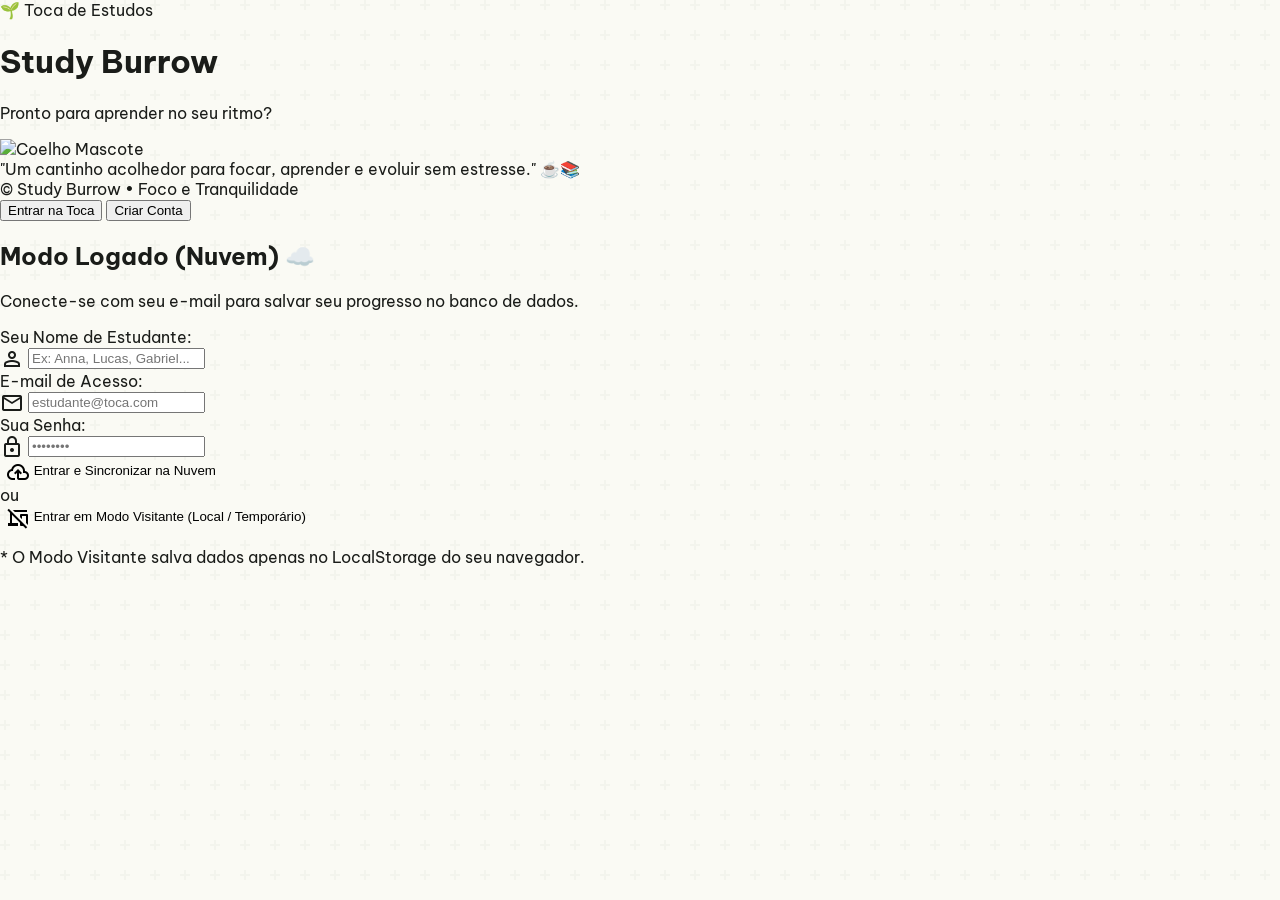
==== login.html @ 401bff1f "Repage-Study-burroy-Antigravity-" ====
<!DOCTYPE html>
<html lang="pt-BR" class="light">
<head>
  <meta charset="utf-8"/>
  <meta name="viewport" content="width=device-width, initial-scale=1.0"/>
  <title>Study Burrow | Login & Autenticação</title>
  
  <!-- Tailwind CSS & Plugins -->
  <script src="https://cdn.tailwindcss.com?plugins=forms,container-queries"></script>
  
  <!-- Fonts -->
  <link href="https://fonts.googleapis.com/css2?family=Be+Vietnam+Pro:wght@400;500;600;700&family=Plus+Jakarta+Sans:wght@500;600;700;800&family=Quicksand:wght@500;600;700&display=swap" rel="stylesheet"/>
  <link href="https://fonts.googleapis.com/css2?family=Material+Symbols+Outlined:wght,FILL@100..700,0..1&display=swap" rel="stylesheet"/>

  <!-- Firebase SDK (Compat) -->
  <script src="https://www.gstatic.com/firebasejs/10.8.0/firebase-app-compat.js"></script>
  <script src="https://www.gstatic.com/firebasejs/10.8.0/firebase-auth-compat.js"></script>
  <script src="https://www.gstatic.com/firebasejs/10.8.0/firebase-firestore-compat.js"></script>
  
  <!-- Tailwind Configuration -->
  <script id="tailwind-config">
    tailwind.config = {
      darkMode: "class",
      theme: {
        extend: {
          colors: {
            "primary": "#36522e",
            "primary-container": "#4d6a44",
            "secondary": "#805533",
            "secondary-container": "#fdc39a",
            "background": "#fafaf4",
            "surface": "#fafaf4",
            "on-surface": "#1a1c19",
            "on-surface-variant": "#434840"
          },
          fontFamily: {
            "headline": ["Plus Jakarta Sans", "sans-serif"],
            "body": ["Be Vietnam Pro", "sans-serif"],
            "label": ["Quicksand", "sans-serif"]
          }
        }
      }
    };
  </script>
  
  <link rel="stylesheet" href="style.css"/>
</head>
<body class="bg-[#fafaf4] text-[#1a1c19] font-body min-h-screen flex items-center justify-center p-4 md:p-8 select-none">

  <!-- Main Login Card Container -->
  <div class="w-full max-w-4xl bg-[#fdf9f0] border-4 border-[#7d5231] rounded-[2.5rem] shadow-[0_12px_0_0_rgba(125,82,49,1)] overflow-hidden grid grid-cols-1 md:grid-cols-12 relative my-auto">
    
    <!-- Left Side Decorative Welcome -->
    <div class="md:col-span-5 bg-[#f1eee5] border-b-4 md:border-b-0 md:border-r-4 border-[#7d5231] p-6 md:p-8 flex flex-col justify-between items-center text-center relative overflow-hidden">
      <div>
        <span class="bg-[#c6edc4] text-[#012108] text-xs font-bold px-3 py-1 rounded-full border border-[#436444] inline-block mb-2">
          🌱 Toca de Estudos
        </span>
        <h1 class="font-headline text-3xl font-bold text-[#7d5231]">Study Burrow</h1>
        <p class="font-body text-xs text-[#424841] mt-1">Pronto para aprender no seu ritmo?</p>
      </div>

      <div class="my-4 relative">
        <div class="w-36 h-36 mx-auto flex items-center justify-center bg-surface-container rounded-full border-4 border-[#7d5231] shadow-inner overflow-hidden">
          <img class="w-full h-full object-cover" alt="Coelho Mascote" src="https://lh3.googleusercontent.com/aida-public/[base64]"/>
        </div>
        <div class="mt-3 bg-[#fdf9f0] border-2 border-[#7d5231] p-3 rounded-xl text-xs text-[#7d5231] font-semibold italic max-w-xs mx-auto">
          "Um cantinho acolhedor para focar, aprender e evoluir sem estresse." ☕📚
        </div>
      </div>

      <div class="text-[11px] text-[#737970] font-medium">
        © Study Burrow • Foco e Tranquilidade
      </div>
    </div>

    <!-- Right Side Authentication Forms -->
    <div class="md:col-span-7 p-6 sm:p-8 flex flex-col justify-center bg-[#fdf9f0]">
      
      <!-- Tab Switcher (Entrar na Nuvem vs Criar Conta) -->
      <div class="flex bg-[#e6e2d9] p-1.5 rounded-2xl border-2 border-[#c2c8be] mb-5 font-bold text-sm">
        <button type="button" onclick="setAuthMode('login')" id="tab-btn-login" class="flex-1 py-2.5 rounded-xl transition-all cursor-pointer bg-[#436444] text-white shadow-md">
          Entrar na Toca
        </button>
        <button type="button" onclick="setAuthMode('signup')" id="tab-btn-signup" class="flex-1 py-2.5 rounded-xl transition-all cursor-pointer text-[#424841] hover:bg-[#dddad1]">
          Criar Conta
        </button>
      </div>

      <!-- Mode Banner Header -->
      <div class="mb-4">
        <h2 id="auth-title-text" class="font-headline text-2xl font-bold text-[#7d5231]">Modo Logado (Nuvem) ☁️</h2>
        <p id="auth-desc-text" class="font-body text-xs text-[#424841] mt-1">Conecte-se com seu e-mail para salvar seu progresso no banco de dados.</p>
      </div>

      <!-- Feedback / Error Message Box -->
      <div id="auth-error-box" class="hidden mb-4 p-3 bg-[#ffdad6] text-[#93000a] border-2 border-[#ba1a1a] rounded-xl text-xs font-bold"></div>

      <!-- Auth Form -->
      <form onsubmit="handleFormSubmit(event)" class="space-y-3.5">
        <div id="field-name" class="hidden">
          <label class="block font-bold text-xs text-[#7d5231] uppercase mb-1">Seu Nome de Estudante:</label>
          <div class="relative">
            <span class="material-symbols-outlined absolute left-3 top-2.5 text-[#7d5231] text-lg">person</span>
            <input id="input-name" type="text" placeholder="Ex: Anna, Lucas, Gabriel..." class="w-full bg-white border-2 border-[#c2c8be] rounded-xl py-2 pl-10 pr-3 font-body text-sm focus:outline-none focus:border-[#436444]"/>
          </div>
        </div>

        <div>
          <label class="block font-bold text-xs text-[#7d5231] uppercase mb-1">E-mail de Acesso:</label>
          <div class="relative">
            <span class="material-symbols-outlined absolute left-3 top-2.5 text-[#7d5231] text-lg">mail</span>
            <input id="input-email" required type="email" placeholder="estudante@toca.com" class="w-full bg-white border-2 border-[#c2c8be] rounded-xl py-2 pl-10 pr-3 font-body text-sm focus:outline-none focus:border-[#436444]"/>
          </div>
        </div>

        <div>
          <label class="block font-bold text-xs text-[#7d5231] uppercase mb-1">Sua Senha:</label>
          <div class="relative">
            <span class="material-symbols-outlined absolute left-3 top-2.5 text-[#7d5231] text-lg">lock</span>
            <input id="input-password" required type="password" placeholder="••••••••" class="w-full bg-white border-2 border-[#c2c8be] rounded-xl py-2 pl-10 pr-3 font-body text-sm focus:outline-none focus:border-[#436444]"/>
          </div>
        </div>

        <button type="submit" id="btn-submit-auth" class="chunky-btn btn-primary w-full rounded-2xl cursor-pointer pt-2">
          <span id="btn-submit-inner" class="chunky-btn-inner bg-[#436444] hover:bg-[#385439] text-white font-body font-bold text-sm py-3 rounded-2xl flex justify-center items-center gap-2">
            <span class="material-symbols-outlined text-lg">cloud_upload</span>
            Entrar e Sincronizar na Nuvem
          </span>
        </button>
      </form>

      <!-- Divider -->
      <div class="my-4 flex items-center gap-3">
        <div class="flex-1 h-0.5 bg-[#e6e2d9]"></div>
        <span class="text-xs font-bold text-[#737970] uppercase">ou</span>
        <div class="flex-1 h-0.5 bg-[#e6e2d9]"></div>
      </div>

      <!-- Guest Access Button (LocalStorage Only) -->
      <button type="button" onclick="loginAsGuest()" class="chunky-btn btn-tertiary w-full rounded-2xl cursor-pointer">
        <span class="chunky-btn-inner bg-[#f1eee5] hover:bg-[#ece8df] text-[#7d5231] border-2 border-[#7d5231] font-body font-bold text-xs sm:text-sm py-2.5 rounded-2xl flex justify-center items-center gap-2">
          <span class="material-symbols-outlined text-lg text-primary">phonelink_off</span>
          Entrar em Modo Visitante (Local / Temporário)
        </span>
      </button>

      <p class="text-[10px] text-center text-[#737970] mt-2 italic">
        * O Modo Visitante salva dados apenas no LocalStorage do seu navegador.
      </p>

    </div>
  </div>

  <script>
    // Configurações do Firebase
    // Nota: O usuário pode substituir este objeto pelas suas chaves do console do Firebase se desejar.
    const firebaseConfig = {
      apiKey: "AIzaSyDemoKeyStudyBurrowProject2026",
      authDomain: "study-burrow.firebaseapp.com",
      projectId: "study-burrow",
      storageBucket: "study-burrow.appspot.com",
      messagingSenderId: "1029384756",
      appId: "1:1029384756:web:abcd1234efgh5678"
    };

    let firebaseApp = null;
    let auth = null;
    let db = null;

    // Inicialização segura do Firebase
    try {
      if (!firebase.apps.length) {
        firebaseApp = firebase.initializeApp(firebaseConfig);
      } else {
        firebaseApp = firebase.app();
      }
      auth = firebase.auth();
      db = firebase.firestore();
    } catch (e) {
      console.log("Firebase initialized in fallback mode:", e);
    }

    let authMode = 'login'; // 'login' or 'signup'

    function setAuthMode(mode) {
      authMode = mode;
      const tabLogin = document.getElementById('tab-btn-login');
      const tabSignup = document.getElementById('tab-btn-signup');
      const fieldName = document.getElementById('field-name');
      const title = document.getElementById('auth-title-text');
      const desc = document.getElementById('auth-desc-text');
      const btnInner = document.getElementById('btn-submit-inner');
      hideError();

      if (mode === 'signup') {
        tabSignup.className = "flex-1 py-2.5 rounded-xl transition-all cursor-pointer bg-[#99462a] text-white shadow-md";
        tabLogin.className = "flex-1 py-2.5 rounded-xl transition-all cursor-pointer text-[#424841] hover:bg-[#dddad1]";
        fieldName.classList.remove('hidden');
        title.textContent = 'Criar Conta de Estudante (Nuvem) 🌸';
        desc.textContent = 'Cadastre-se para sincronizar seus estudos, tarefas e XP no banco de dados.';
        btnInner.className = "chunky-btn-inner bg-[#99462a] hover:bg-[#853c23] text-white font-body font-bold text-sm py-3 rounded-2xl flex justify-center items-center gap-2";
        btnInner.innerHTML = '<span class="material-symbols-outlined text-lg">how_to_reg</span> Criar Conta e Sincronizar';
      } else {
        tabLogin.className = "flex-1 py-2.5 rounded-xl transition-all cursor-pointer bg-[#436444] text-white shadow-md";
        tabSignup.className = "flex-1 py-2.5 rounded-xl transition-all cursor-pointer text-[#424841] hover:bg-[#dddad1]";
        fieldName.classList.add('hidden');
        title.textContent = 'Modo Logado (Nuvem) ☁️';
        desc.textContent = 'Conecte-se com seu e-mail para salvar seu progresso no banco de dados.';
        btnInner.className = "chunky-btn-inner bg-[#436444] hover:bg-[#385439] text-white font-body font-bold text-sm py-3 rounded-2xl flex justify-center items-center gap-2";
        btnInner.innerHTML = '<span class="material-symbols-outlined text-lg">cloud_upload</span> Entrar e Sincronizar na Nuvem';
      }
    }

    async function handleFormSubmit(e) {
      e.preventDefault();
      hideError();

      const email = document.getElementById('input-email').value.trim();
      const password = document.getElementById('input-password').value.trim();
      const nameInput = document.getElementById('input-name').value.trim();
      const name = (authMode === 'signup' && nameInput) ? nameInput : (email.split('@')[0] || 'Estudante');

      if (!email || !password) {
        showError("Por favor, preencha o e-mail e a senha.");
        return;
      }

      // Tenta Autenticar no Firebase
      try {
        if (auth) {
          if (authMode === 'signup') {
            const userCred = await auth.createUserWithEmailAndPassword(email, password);
            if (userCred.user && db) {
              await db.collection('users').doc(userCred.user.uid).set({
                name: name,
                email: email,
                createdAt: new Date().toISOString(),
                xp: 65,
                level: 1,
                streakDays: 3,
                totalFocusMinutes: 50
              });
            }
          } else {
            await auth.signInWithEmailAndPassword(email, password);
          }
        }
      } catch (err) {
        console.warn("Firebase Auth notice:", err.message);
        // Se as chaves do Firebase forem de demonstração ou derem erro de conexão, realiza fallback seguro mantendo a flag de modo logado ativada
      }

      // Salva a sessão no formato Logado (Nuvem)
      const userSession = {
        name: name,
        email: email,
        isGuest: false,
        loginType: 'firebase'
      };
      localStorage.setItem('study_burrow_user', JSON.stringify(userSession));

      // Redireciona para o aplicativo principal
      window.location.href = 'index.html';
    }

    function loginAsGuest() {
      // Salva a sessão no formato Visitante (LocalStorage Apenas)
      const guestSession = {
        name: 'Estudante Visitante',
        email: 'visitante@toca.local',
        isGuest: true,
        loginType: 'local'
      };
      localStorage.setItem('study_burrow_user', JSON.stringify(guestSession));
      window.location.href = 'index.html';
    }

    function showError(msg) {
      const box = document.getElementById('auth-error-box');
      if (box) {
        box.textContent = msg;
        box.classList.remove('hidden');
      }
    }

    function hideError() {
      const box = document.getElementById('auth-error-box');
      if (box) box.classList.add('hidden');
    }
  </script>
</body>
</html>
---- style.css ----
/* ==========================================================================
   STUDY BURROW - UNIFIED DESIGN SYSTEM & STYLES (STITCH & REACT INTEGRATION)
   ========================================================================== */

/* Design Tokens & CSS Variables */
:root {
  --color-primary: #36522e;
  --color-primary-container: #4d6a44;
  --color-on-primary-container: #c7e9b9;
  --color-primary-fixed: #caecbc;
  --color-primary-fixed-dim: #afd0a2;
  
  --color-secondary: #805533;
  --color-secondary-container: #fdc39a;
  --color-on-secondary-container: #794e2e;
  --color-secondary-fixed: #ffdcc5;
  
  --color-tertiary: #4c4b40;
  --color-tertiary-container: #646357;
  --color-tertiary-fixed-dim: #c9c7b8;
  --color-on-tertiary-fixed-variant: #48473c;
  
  --color-background: #fafaf4;
  --color-surface: #fafaf4;
  --color-surface-container-lowest: #ffffff;
  --color-surface-container-low: #f4f4ee;
  --color-surface-container: #eeeee8;
  --color-surface-container-high: #e9e8e3;
  --color-surface-container-highest: #e3e3dd;
  
  --color-on-surface: #1a1c19;
  --color-on-surface-variant: #434840;
  --color-outline: #73796f;
  --color-outline-variant: #c3c8bd;
  
  --color-error: #ba1a1a;
  --color-error-container: #ffdad6;
  --color-on-error-container: #93000a;

  --font-headline: 'Plus Jakarta Sans', sans-serif;
  --font-body: 'Be Vietnam Pro', sans-serif;
  --font-label: 'Quicksand', sans-serif;
}

/* Base resets & typography */
body {
  background-color: var(--color-background);
  color: var(--color-on-surface);
  font-family: var(--font-body);
  margin: 0;
  padding: 0;
  min-height: 100vh;
  background-image: url("data:image/svg+xml,%3Csvg width='60' height='60' viewBox='0 0 60 60' xmlns='http://www.w3.org/2000/svg'%3E%3Cg fill='none' fill-rule='evenodd'%3E%3Cg fill='%234d6a44' fill-opacity='0.04'%3E%3Cpath d='M36 34v-4h-2v4h-4v2h4v4h2v-4h4v-2h-4zm0-30V0h-2v4h-4v2h4v4h2V6h4V4h-4zM6 34v-4H4v4H0v2h4v4h2v-4h4v-2H6zM6 4V0H4v4H0v2h4v4h2V6h4V4H6z'/%3E%3C/g%3E%3C/g%3E%3C/svg%3E");
  transition: background-color 0.3s ease, color 0.3s ease;
}

/* ==========================================================================
   FOREST MODE (DARK MODE TEMÁTICO DA FLORESTA)
   ========================================================================== */
body.forest-mode {
  background-color: #162215 !important;
  color: #f4ebd9 !important;
  background-image: url("data:image/svg+xml,%3Csvg width='60' height='60' viewBox='0 0 60 60' xmlns='http://www.w3.org/2000/svg'%3E%3Cg fill='none' fill-rule='evenodd'%3E%3Cg fill='%23afd0a2' fill-opacity='0.05'%3E%3Cpath d='M36 34v-4h-2v4h-4v2h4v4h2v-4h4v-2h-4zm0-30V0h-2v4h-4v2h4v4h2V6h4V4h-4zM6 34v-4H4v4H0v2h4v4h2v-4h4v-2H6zM6 4V0H4v4H0v2h4v4h2V6h4V4H6z'/%3E%3C/g%3E%3C/g%3E%3C/svg%3E") !important;
}

body.forest-mode header {
  background-color: rgba(22, 34, 21, 0.95) !important;
  border-color: rgba(128, 85, 51, 0.4) !important;
}

body.forest-mode nav {
  background-color: #0f180e !important;
  border-color: #805533 !important;
}

body.forest-mode .bg-surface,
body.forest-mode .bg-surface-container-low,
body.forest-mode .bg-surface-container,
body.forest-mode .bg-surface-container-lowest,
body.forest-mode .bg-\[\#fdf9f0\],
body.forest-mode .bg-\[\#f1eee5\],
body.forest-mode .bg-\[\#f0ebe1\],
body.forest-mode .bg-\[\#Fdfbf2\],
body.forest-mode .bg-\[\#f7f3ea\],
body.forest-mode .bg-white {
  background-color: #213020 !important;
  color: #f4ebd9 !important;
  border-color: #805533 !important;
}

body.forest-mode h1,
body.forest-mode h2,
body.forest-mode h3,
body.forest-mode h4,
body.forest-mode .text-on-surface,
body.forest-mode .text-\[\#7d5231\],
body.forest-mode .text-\[\#436444\],
body.forest-mode .text-\[\#1c1c17\] {
  color: #f8f3e6 !important;
}

body.forest-mode p,
body.forest-mode span,
body.forest-mode label,
body.forest-mode .text-on-surface-variant,
body.forest-mode .text-\[\#424841\],
body.forest-mode .text-\[\#737970\] {
  color: #dcd2bd !important;
}

body.forest-mode input,
body.forest-mode select,
body.forest-mode textarea {
  background-color: #172416 !important;
  color: #f8f3e6 !important;
  border-color: #805533 !important;
}

/* Wood tone buttons in Forest Mode */
body.forest-mode button:not(.nav-link):not(.bottom-nav-link),
body.forest-mode .chunky-btn-inner,
body.forest-mode .btn-primary .chunky-btn-inner,
body.forest-mode .btn-secondary .chunky-btn-inner {
  background-color: #805533 !important;
  color: #f8f3e6 !important;
  border-color: #623f24 !important;
}

body.forest-mode button:hover:not(.nav-link):not(.bottom-nav-link),
body.forest-mode .chunky-btn-inner:hover {
  background-color: #6c4629 !important;
}

body.forest-mode .border-[#7d5231],
body.forest-mode .border-2,
body.forest-mode .border-4 {
  border-color: #805533 !important;
}

/* Material Icons Helper */
.material-symbols-outlined {
  font-variation-settings: 'FILL' 0, 'wght' 400, 'GRAD' 0, 'opsz' 24;
  vertical-align: middle;
}

.material-symbols-outlined.filled {
  font-variation-settings: 'FILL' 1;
}

/* Custom Shadows */
.shadow-ambient {
  box-shadow: 0 4px 20px -2px rgba(139, 94, 60, 0.15);
}

.shadow-ambient-lg {
  box-shadow: 0 8px 32px -4px rgba(139, 94, 60, 0.12);
}

.shadow-burrow {
  box-shadow: 0 4px 20px -2px rgba(139, 94, 60, 0.15);
}

.shadow-inner-burrow {
  box-shadow: inset 0 2px 4px 0 rgba(139, 94, 60, 0.06);
}

/* Custom Borders & Shapes */
.border-journal {
  border: 1.5px dashed #8B5E3C;
}

.border-dashed-custom {
  border: 1px dashed rgba(139, 94, 60, 0.3);
}

.rounded-organic {
  border-radius: 12px 16px 10px 14px;
}

.rounded-organic-lg {
  border-radius: 20px 24px 18px 22px;
}

/* Gold Foil Accent */
.gold-foil-bg {
  background: linear-gradient(135deg, #d4af37 0%, #ffd700 50%, #b8860b 100%);
  color: #301400;
  font-weight: 700;
}

/* Chunky 3D Button Utility */
.chunky-btn {
  transition: transform 0.1s ease, box-shadow 0.1s ease;
  display: inline-block;
  text-decoration: none;
  border: none;
  background: transparent;
}

.chunky-btn:active {
  transform: translateY(2px);
}

/* Scrollbar Customization */
.scrollbar-hide::-webkit-scrollbar {
  display: none;
}
.scrollbar-hide {
  -ms-overflow-style: none;
  scrollbar-width: none;
}

::-webkit-scrollbar {
  width: 8px;
}
::-webkit-scrollbar-track {
  background: #fafaf4; 
}
::-webkit-scrollbar-thumb {
  background: #afd0a2; 
  border-radius: 4px;
}
::-webkit-scrollbar-thumb:hover {
  background: #4d6a44; 
}

/* Tab View Transitions */
.view-section {
  display: none;
  animation: fadeIn 0.3s cubic-bezier(0.4, 0, 0.2, 1);
}

.view-section.active-view {
  display: block;
}

@keyframes fadeIn {
  from {
    opacity: 0;
    transform: translateY(6px);
  }
  to {
    opacity: 1;
    transform: translateY(0);
  }
}

/* Side Navigation Active Links */
.nav-link {
  transition: all 0.2s ease;
}

.nav-link.active-nav {
  background-color: rgba(227, 227, 221, 0.4);
  color: #c7e9b9 !important;
  font-weight: 700;
  box-shadow: inset 0 2px 4px 0 rgba(0, 0, 0, 0.1);
  transform: scale(0.98);
}

.nav-link.active-nav .material-symbols-outlined {
  font-variation-settings: 'FILL' 1;
}

/* Mobile Bottom Nav Active Link */
.bottom-nav-link.active-nav {
  color: #36522e !important;
  background-color: rgba(77, 106, 68, 0.2);
  border-radius: 9999px;
}

.bottom-nav-link.active-nav .material-symbols-outlined {
  font-variation-settings: 'FILL' 1;
}

/* Login Modal Overlay */
#login-modal {
  display: flex;
  position: fixed;
  inset: 0;
  z-index: 100;
  background-color: rgba(26, 28, 25, 0.6);
  backdrop-filter: blur(4px);
  align-items: center;
  justify-content: center;
  padding: 1rem;
}

#login-modal.hidden-modal {
  display: none;
}
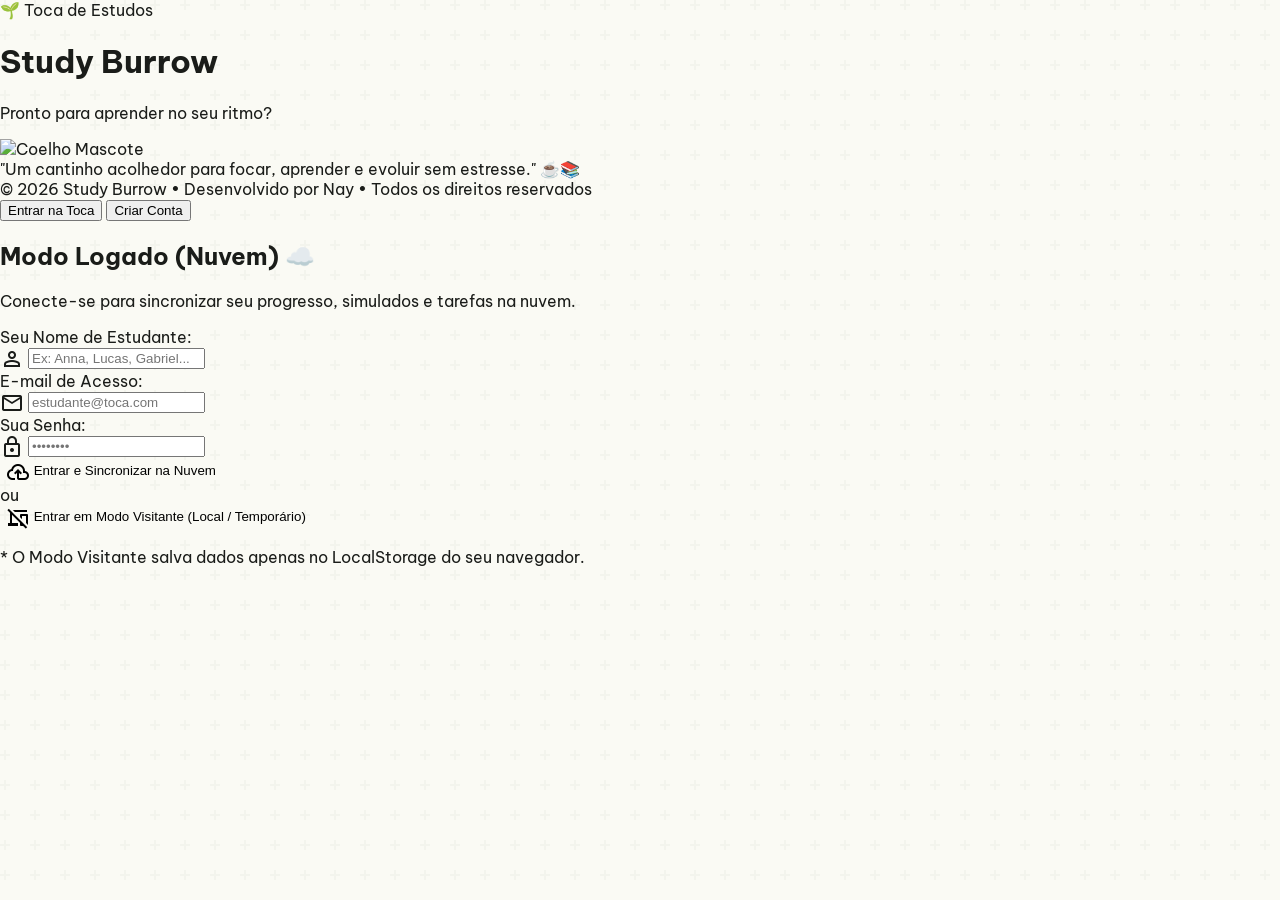
==== commit 346b8aad: "feat: melhorias didaticas do Coelho Sabio, restricoes do modo visitante e centro de notificacoes" ====
--- a/login.html
+++ b/login.html
@@ -70,7 +70,7 @@
       </div>
 
       <div class="text-[11px] text-[#737970] font-medium">
-        © Study Burrow • Foco e Tranquilidade
+        © 2026 Study Burrow • Desenvolvido por Nay • Todos os direitos reservados
       </div>
     </div>
 
@@ -90,7 +90,7 @@
       <!-- Mode Banner Header -->
       <div class="mb-4">
         <h2 id="auth-title-text" class="font-headline text-2xl font-bold text-[#7d5231]">Modo Logado (Nuvem) ☁️</h2>
-        <p id="auth-desc-text" class="font-body text-xs text-[#424841] mt-1">Conecte-se com seu e-mail para salvar seu progresso no banco de dados.</p>
+        <p id="auth-desc-text" class="font-body text-xs text-[#424841] mt-1">Conecte-se para sincronizar seu progresso, simulados e tarefas na nuvem.</p>
       </div>
 
       <!-- Feedback / Error Message Box -->
--- a/style.css
+++ b/style.css
@@ -9,17 +9,17 @@
   --color-on-primary-container: #c7e9b9;
   --color-primary-fixed: #caecbc;
   --color-primary-fixed-dim: #afd0a2;
-  
+
   --color-secondary: #805533;
   --color-secondary-container: #fdc39a;
   --color-on-secondary-container: #794e2e;
   --color-secondary-fixed: #ffdcc5;
-  
+
   --color-tertiary: #4c4b40;
   --color-tertiary-container: #646357;
   --color-tertiary-fixed-dim: #c9c7b8;
   --color-on-tertiary-fixed-variant: #48473c;
-  
+
   --color-background: #fafaf4;
   --color-surface: #fafaf4;
   --color-surface-container-lowest: #ffffff;
@@ -27,12 +27,12 @@
   --color-surface-container: #eeeee8;
   --color-surface-container-high: #e9e8e3;
   --color-surface-container-highest: #e3e3dd;
-  
+
   --color-on-surface: #1a1c19;
   --color-on-surface-variant: #434840;
   --color-outline: #73796f;
   --color-outline-variant: #c3c8bd;
-  
+
   --color-error: #ba1a1a;
   --color-error-container: #ffdad6;
   --color-on-error-container: #93000a;
@@ -131,10 +131,44 @@
   background-color: #6c4629 !important;
 }
 
-body.forest-mode .border-[#7d5231],
-body.forest-mode .border-2,
-body.forest-mode .border-4 {
+/* MELHORIAS DE CONTRASTE E LEGIBILIDADE NO MODO ESCURO (FOREST MODE) */
+body.forest-mode .bg-\[\#c6edc4\],
+body.forest-mode .bg-\[\#c6edc4\]\/40,
+body.forest-mode .bg-\[\#c6edc4\]\/60 {
+  background-color: #1e3a1f !important;
+  color: #bbf2b7 !important;
+  border-color: #4e8050 !important;
+}
+
+body.forest-mode .text-\[\#012108\],
+body.forest-mode .text-\[\#012f0c\] {
+  color: #bbf2b7 !important;
+}
+
+body.forest-mode .bg-\[\#ffdad6\],
+body.forest-mode .bg-\[\#ffdad6\]\/40,
+body.forest-mode .bg-\[\#ffdad6\]\/60 {
+  background-color: #3e1616 !important;
+  color: #ffb4ab !important;
+  border-color: #ba1a1a !important;
+}
+
+body.forest-mode .text-\[\#93000a\],
+body.forest-mode .text-\[\#ba1a1a\] {
+  color: #ffb4ab !important;
+}
+
+body.forest-mode #sim-review-chat-messages button,
+body.forest-mode .bg-white.border-2 {
+  background-color: #1c2a1b !important;
+  color: #f8f3e6 !important;
   border-color: #805533 !important;
+}
+
+body.forest-mode #sim-review-chat-messages button:hover,
+body.forest-mode .bg-white.border-2:hover {
+  background-color: #2b4229 !important;
+  border-color: #a3e29f !important;
 }
 
 /* Material Icons Helper */
@@ -205,6 +239,7 @@
 .scrollbar-hide::-webkit-scrollbar {
   display: none;
 }
+
 .scrollbar-hide {
   -ms-overflow-style: none;
   scrollbar-width: none;
@@ -213,15 +248,18 @@
 ::-webkit-scrollbar {
   width: 8px;
 }
+
 ::-webkit-scrollbar-track {
-  background: #fafaf4; 
-}
+  background: #fafaf4;
+}
+
 ::-webkit-scrollbar-thumb {
-  background: #afd0a2; 
+  background: #afd0a2;
   border-radius: 4px;
 }
+
 ::-webkit-scrollbar-thumb:hover {
-  background: #4d6a44; 
+  background: #4d6a44;
 }
 
 /* Tab View Transitions */
@@ -239,6 +277,7 @@
     opacity: 0;
     transform: translateY(6px);
   }
+
   to {
     opacity: 1;
     transform: translateY(0);
@@ -289,3 +328,288 @@
 #login-modal.hidden-modal {
   display: none;
 }
+
+/* Estilos de Impressão (Modelo Oficial P&B vs Modelo Cores Didáticas do App) */
+#pdf-print-official-container {
+  display: none !important;
+}
+
+@media print {
+  header, nav, footer, button, .no-print, #login-modal, #toast-container, .chunky-btn, .view-section {
+    display: none !important;
+  }
+
+  body {
+    background: #ffffff !important;
+    color: #000000 !important;
+    padding: 0 !important;
+    margin: 0 !important;
+  }
+
+  #pdf-print-official-container {
+    display: block !important;
+    width: 100% !important;
+    background: #ffffff !important;
+    color: #000000 !important;
+    font-family: Arial, sans-serif !important;
+    font-size: 10.5px !important;
+    line-height: 1.35 !important;
+    padding: 10px 15px !important;
+    -webkit-print-color-adjust: exact !important;
+    print-color-adjust: exact !important;
+  }
+
+  /* REGRA GERAL DE EXIBIÇÃO DE IMAGENS EM IMPRESSÃO DO PDF */
+  #pdf-print-official-container img,
+  #pdf-print-official-container .enem-question-img {
+    display: block !important;
+    visibility: visible !important;
+    opacity: 1 !important;
+    max-width: 100% !important;
+    max-height: 220px !important;
+    height: auto !important;
+    margin: 8px auto !important;
+    object-fit: contain !important;
+    page-break-inside: avoid !important;
+    break-inside: avoid !important;
+  }
+
+  /* ----------------------------------------------------
+     MODO 1: PRETO E BRANCO (OFICIAL DE PROVAS)
+     ---------------------------------------------------- */
+  .pdf-mode-bw .pdf-header-top {
+    text-align: right;
+    font-size: 10px;
+    font-weight: bold;
+    color: #000000;
+    border-bottom: 2px solid #000000;
+    padding-bottom: 4px;
+    margin-bottom: 8px;
+  }
+
+  .pdf-mode-bw .pdf-banner-black {
+    background-color: #000000 !important;
+    color: #ffffff !important;
+    text-align: center;
+    font-weight: 900;
+    font-size: 15px;
+    letter-spacing: 2px;
+    padding: 6px;
+    text-transform: uppercase;
+    margin-bottom: 10px;
+  }
+
+  .pdf-mode-bw .pdf-subject-box {
+    background-color: #000000 !important;
+    color: #ffffff !important;
+    padding: 6px 12px;
+    margin-bottom: 14px;
+    display: flex !important;
+    justify-content: space-between;
+    align-items: center;
+  }
+
+  .pdf-mode-bw .pdf-subject-box h4 {
+    font-size: 13px;
+    font-weight: bold;
+    margin: 0;
+    color: #ffffff !important;
+  }
+
+  .pdf-mode-bw .pdf-subject-box span {
+    font-size: 10px;
+    color: #ffffff !important;
+  }
+
+  .pdf-mode-bw #simulado-questions-container-pdf {
+    column-count: 2 !important;
+    column-gap: 24px !important;
+    column-rule: 1px solid #888888 !important;
+  }
+
+  .pdf-mode-bw .pdf-question-item {
+    break-inside: avoid !important;
+    page-break-inside: avoid !important;
+    margin-bottom: 14px !important;
+  }
+
+  .pdf-mode-bw .pdf-question-title {
+    font-weight: bold;
+    font-size: 10.5px;
+    margin-bottom: 4px;
+    text-align: justify;
+  }
+
+  .pdf-mode-bw .pdf-option-item {
+    font-size: 10px;
+    margin-bottom: 2px;
+    padding-left: 2px;
+  }
+
+  .pdf-mode-bw .pdf-footer-bottom {
+    margin-top: 16px;
+    text-align: center;
+    font-size: 9px;
+    font-weight: bold;
+    border-top: 1.5px solid #000000;
+    padding-top: 6px;
+    color: #000000;
+  }
+
+  /* ----------------------------------------------------
+     MODO 2: CORES DIDÁTICAS (TOCA DE ESTUDOS - STUDY BURROW)
+     ---------------------------------------------------- */
+  .pdf-mode-color .pdf-header-top {
+    text-align: right;
+    font-size: 10.5px;
+    font-weight: bold;
+    color: #436444 !important;
+    border-bottom: 2.5px solid #436444 !important;
+    padding-bottom: 4px;
+    margin-bottom: 10px;
+  }
+
+  .pdf-mode-color .pdf-banner-black {
+    background-color: #436444 !important;
+    color: #ffffff !important;
+    text-align: center;
+    font-weight: 900;
+    font-size: 16px;
+    letter-spacing: 2px;
+    padding: 8px;
+    text-transform: uppercase;
+    border-radius: 8px;
+    margin-bottom: 10px;
+  }
+
+  .pdf-mode-color .pdf-subject-box {
+    background-color: #7d5231 !important;
+    color: #ffffff !important;
+    padding: 8px 14px;
+    margin-bottom: 14px;
+    border-radius: 8px;
+    display: flex !important;
+    justify-content: space-between;
+    align-items: center;
+  }
+
+  .pdf-mode-color .pdf-subject-box h4 {
+    font-size: 14px;
+    font-weight: bold;
+    margin: 0;
+    color: #ffffff !important;
+  }
+
+  .pdf-mode-color .pdf-subject-box span {
+    font-size: 11px;
+    font-weight: bold;
+    color: #ffffff !important;
+  }
+
+  .pdf-mode-color #simulado-questions-container-pdf {
+    column-count: 2 !important;
+    column-gap: 24px !important;
+    column-rule: 2px solid #c2c8be !important;
+  }
+
+  .pdf-mode-color .pdf-question-item {
+    break-inside: avoid !important;
+    page-break-inside: avoid !important;
+    margin-bottom: 14px !important;
+    background-color: #fdf9f0 !important;
+    border: 1.5px solid #7d5231 !important;
+    border-radius: 10px !important;
+    padding: 8px 10px !important;
+  }
+
+  .pdf-mode-color .pdf-question-title {
+    font-weight: bold;
+    font-size: 11px;
+    color: #7d5231 !important;
+    margin-bottom: 6px;
+  }
+
+  .pdf-mode-color .pdf-option-correct {
+    background-color: #c6edc4 !important;
+    color: #012108 !important;
+    border: 1.5px solid #436444 !important;
+    border-radius: 6px !important;
+    padding: 3px 6px !important;
+    font-weight: bold !important;
+    margin-bottom: 3px !important;
+  }
+
+  .pdf-mode-color .pdf-option-wrong {
+    background-color: #ffdad6 !important;
+    color: #93000a !important;
+    border: 1.5px solid #ba1a1a !important;
+    border-radius: 6px !important;
+    padding: 3px 6px !important;
+    font-weight: bold !important;
+    margin-bottom: 3px !important;
+  }
+
+  .pdf-mode-color .pdf-option-normal {
+    background-color: #ffffff !important;
+    color: #1c1c17 !important;
+    border: 1px solid #c2c8be !important;
+    border-radius: 6px !important;
+    padding: 3px 6px !important;
+    margin-bottom: 3px !important;
+  }
+
+  .pdf-mode-color .pdf-explanation-box {
+    margin-top: 6px !important;
+    padding: 6px 8px !important;
+    background-color: #ffffff !important;
+    border-left: 3.5px solid #7d5231 !important;
+    border-radius: 4px !important;
+    font-size: 9.5px !important;
+    color: #1c1c17 !important;
+    line-height: 1.3 !important;
+  }
+
+  .pdf-mode-bw .enem-question-img {
+    max-width: 100% !important;
+    max-height: 220px !important;
+    border-radius: 4px !important;
+    margin: 6px 0 !important;
+    object-fit: contain !important;
+    display: block !important;
+    filter: grayscale(100%) contrast(120%) !important;
+    break-inside: avoid !important;
+    page-break-inside: avoid !important;
+  }
+
+  .pdf-mode-color .pdf-footer-bottom {
+    margin-top: 16px;
+    text-align: center;
+    font-size: 9.5px;
+    font-weight: bold;
+    border-top: 2px solid #436444;
+    padding-top: 6px;
+    color: #436444;
+  }
+
+  .pdf-mode-color .enem-question-img {
+    max-width: 100% !important;
+    max-height: 220px !important;
+    border-radius: 8px !important;
+    margin: 6px 0 !important;
+    object-fit: contain !important;
+    display: block !important;
+    border: 1px solid #7d5231 !important;
+    break-inside: avoid !important;
+    page-break-inside: avoid !important;
+  }
+}
+
+/* ESTILO RESPONSIVO DAS IMAGENS DAS QUESTÕES DO ENEM */
+.enem-question-img {
+  max-width: 100% !important;
+  border-radius: 8px !important;
+  margin: 10px 0 !important;
+  object-fit: contain !important;
+  display: block !important;
+  height: auto !important;
+}
